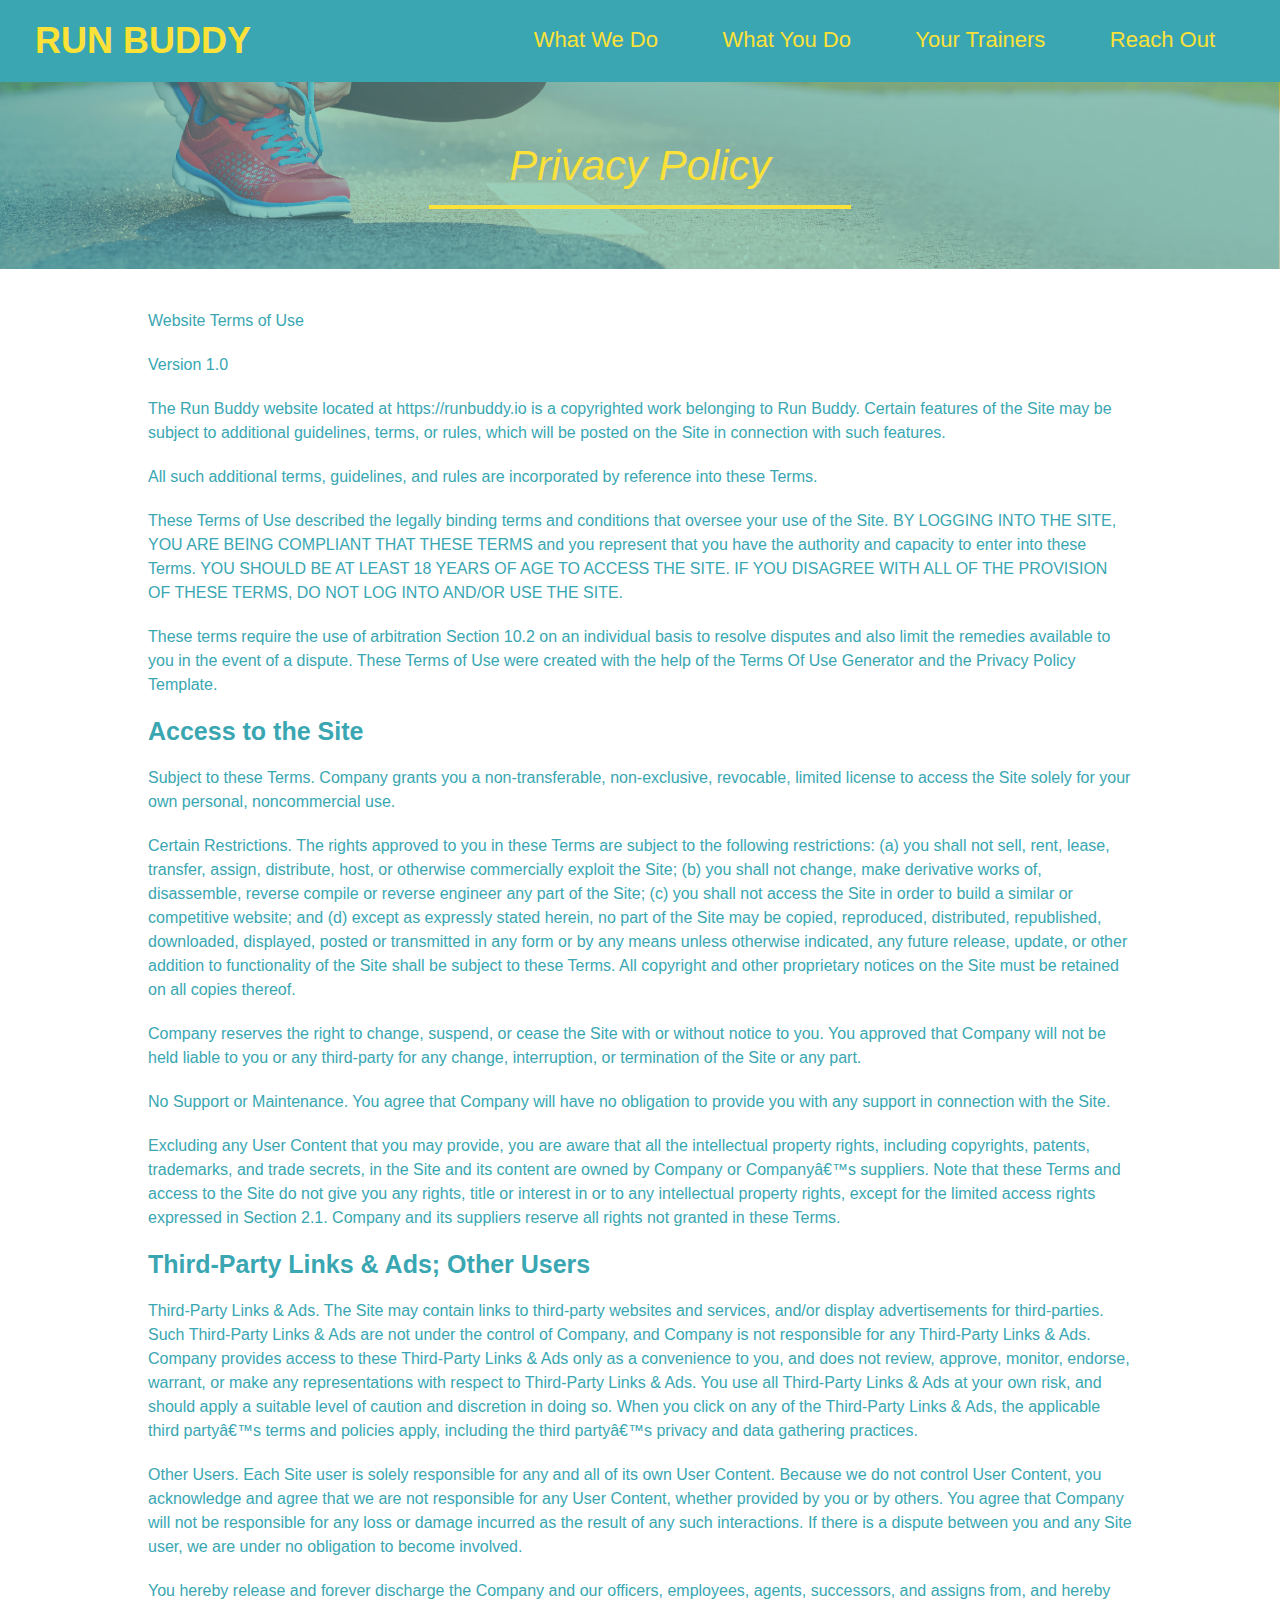
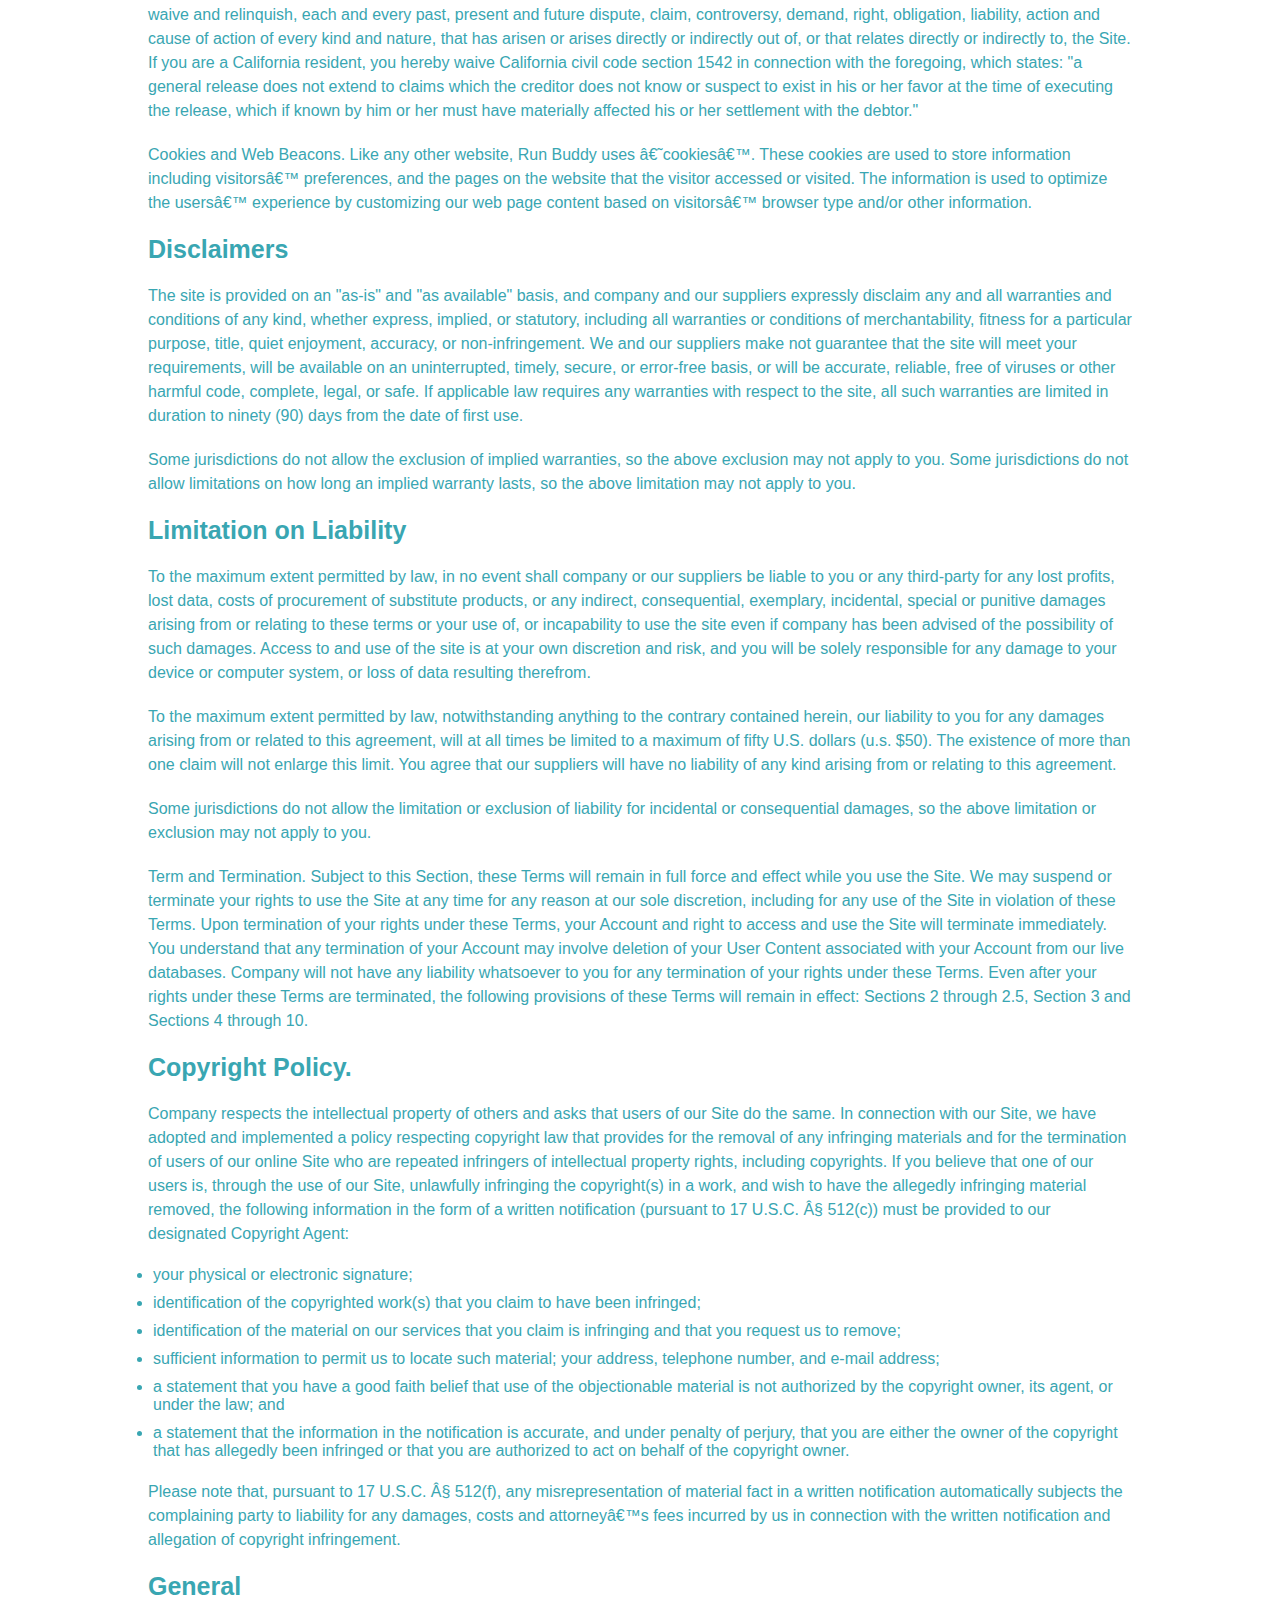
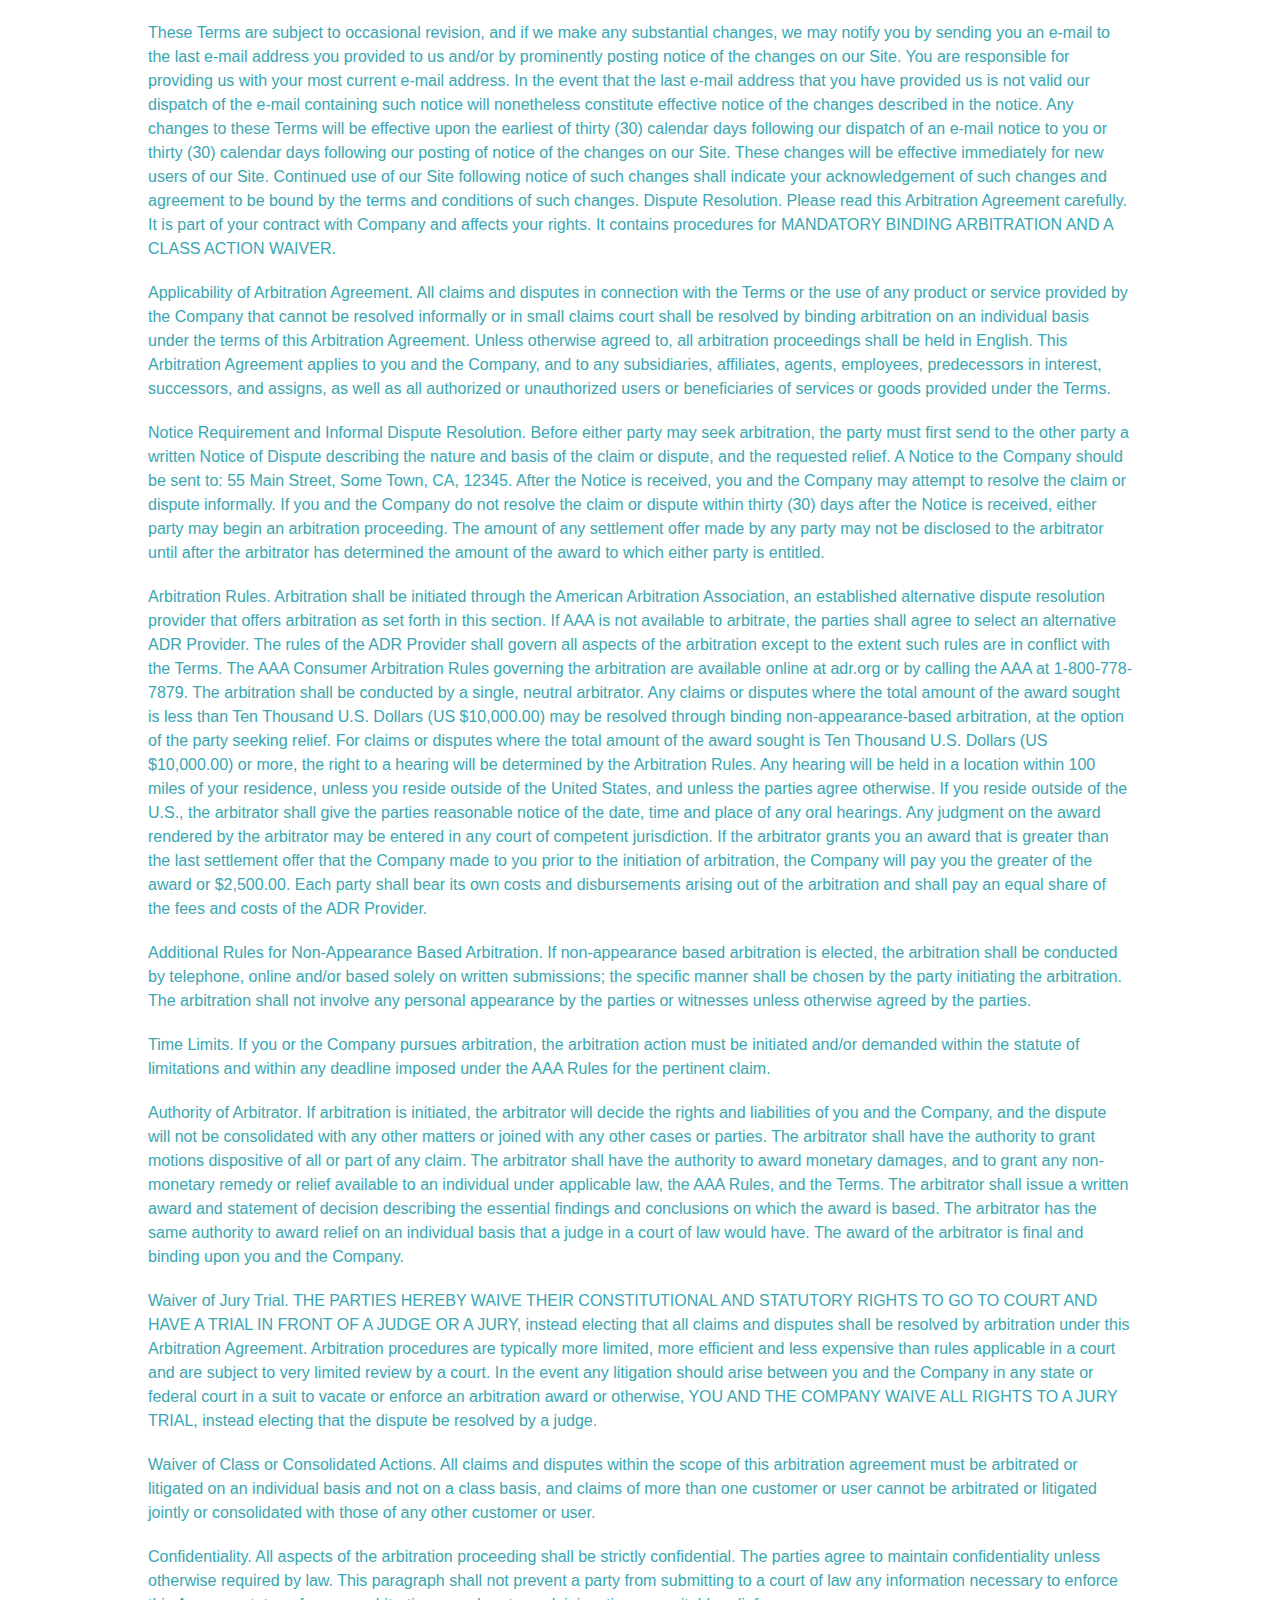
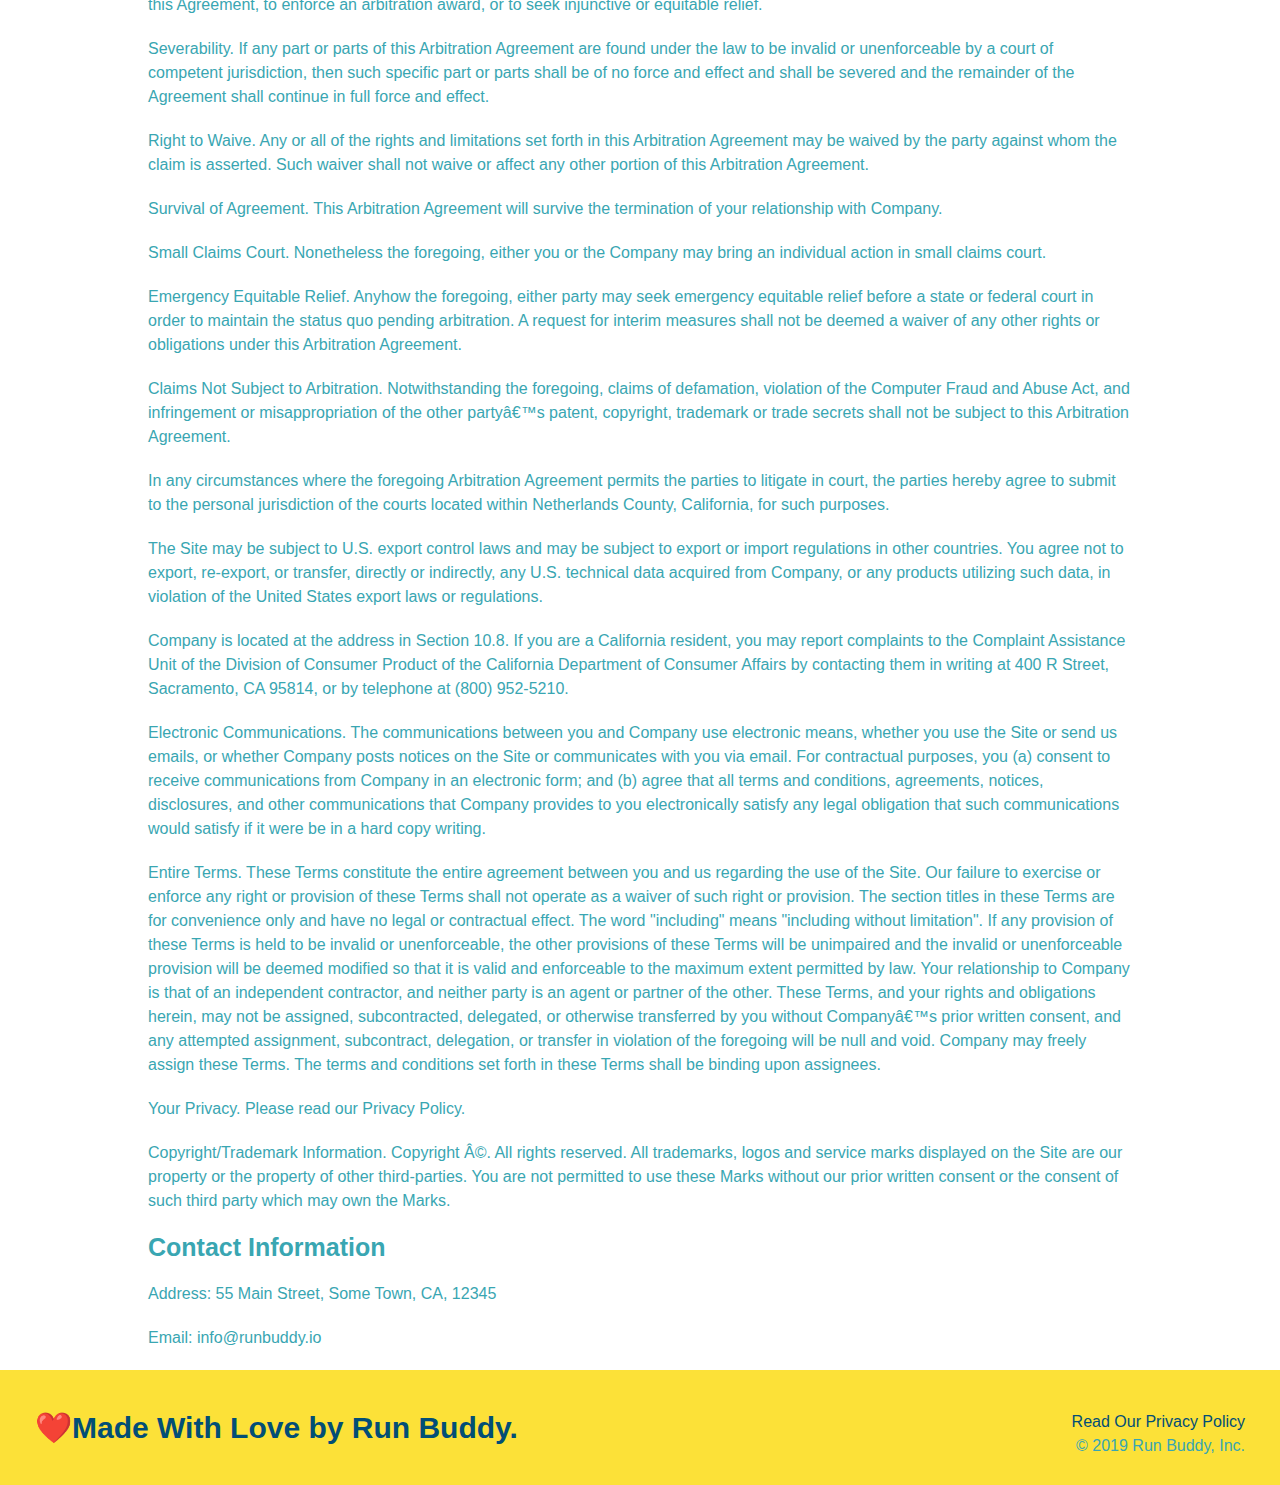
==== privacy-policy.html @ 70b890f4 "new commit" ====
<!DOCTYPE html>
<html lang="en">
    <head>
        <meta charset="utf-8" />
        <title>Run Buddy</title>
        <link rel="stylesheet" href="assets/CSS/style.css">
        <link rel="stylesheet" href="./assets/CSS/secondary-style.css">
    </head>
<body>
    <header>
            <h1>
              <a href="/">RUN BUDDY</a>
            </h1>
        <nav>
            <ul>
                <!-- List Item element -->
                <li>
                    <!-- Anchor Element -->
                    <a href="./index.html#what-we-do">What We Do</a>
                </li>
                <li>
                    <a href="./index.html#what-you-do">What You Do</a>
                </li>
                <li>
                    <a href="./index.html#your-trainers">Your Trainers</a>
                </li>
                <li>
                    <a href="./index.html#reach-out">Reach Out</a>
                </li>
            </ul>
        </nav>
    </header>
</body>
    <section class="hero">
        <h2 class="page-title">
            Privacy Policy
        </h2>

    </section>
    <article class="secondary-content">
        <p>
            Website Terms of Use
          </p>
    
          <p>
            Version 1.0
          </p>
    
          <p>
            The Run Buddy website located at https://runbuddy.io is a copyrighted work belonging to Run Buddy. Certain
            features of the Site may be subject to additional guidelines, terms, or rules, which will be posted on the Site
            in connection with such features.
          </p>
    
          <p>
            All such additional terms, guidelines, and rules are incorporated by reference into these Terms.
          </p>
    
          <p>
            These Terms of Use described the legally binding terms and conditions that oversee your use of the Site. BY
            LOGGING INTO THE SITE, YOU ARE BEING COMPLIANT THAT THESE TERMS and you represent that you have the authority
            and capacity to enter into these Terms. YOU SHOULD BE AT LEAST 18 YEARS OF AGE TO ACCESS THE SITE. IF YOU
            DISAGREE WITH ALL OF THE PROVISION OF THESE TERMS, DO NOT LOG INTO AND/OR USE THE SITE.
          </p>
    
          <p>
            These terms require the use of arbitration Section 10.2 on an individual basis to resolve disputes and also
            limit the remedies available to you in the event of a dispute. These Terms of Use were created with the help of
            the Terms Of Use Generator and the Privacy Policy Template.
          </p>
    
          <h3>
            Access to the Site
          </h3>
    
          <p>
            Subject to these Terms. Company grants you a non-transferable, non-exclusive, revocable, limited license to
            access the Site solely for your own personal, noncommercial use.
          </p>
    
          <p>
            Certain Restrictions. The rights approved to you in these Terms are subject to the following restrictions: (a)
            you shall not sell, rent, lease, transfer, assign, distribute, host, or otherwise commercially exploit the Site;
            (b) you shall not change, make derivative works of, disassemble, reverse compile or reverse engineer any part of
            the Site; (c) you shall not access the Site in order to build a similar or competitive website; and (d) except
            as expressly stated herein, no part of the Site may be copied, reproduced, distributed, republished, downloaded,
            displayed, posted or transmitted in any form or by any means unless otherwise indicated, any future release,
            update, or other addition to functionality of the Site shall be subject to these Terms. All copyright and other
            proprietary notices on the Site must be retained on all copies thereof.
          </p>
    
          <p>
            Company reserves the right to change, suspend, or cease the Site with or without notice to you. You approved
            that Company will not be held liable to you or any third-party for any change, interruption, or termination of
            the Site or any part.
          </p>
    
          <p>
            No Support or Maintenance. You agree that Company will have no obligation to provide you with any support in
            connection with the Site.
          </p>
    
          <p>
            Excluding any User Content that you may provide, you are aware that all the intellectual property rights,
            including copyrights, patents, trademarks, and trade secrets, in the Site and its content are owned by Company
            or Companyâ€™s suppliers. Note that these Terms and access to the Site do not give you any rights, title or
            interest in or to any intellectual property rights, except for the limited access rights expressed in Section
            2.1. Company and its suppliers reserve all rights not granted in these Terms.
          </p>
    
          <h3>
            Third-Party Links & Ads; Other Users
          </h3>
    
          <p>
            Third-Party Links & Ads. The Site may contain links to third-party websites and services, and/or display
            advertisements for third-parties. Such Third-Party Links & Ads are not under the control of Company, and Company
            is not responsible for any Third-Party Links & Ads. Company provides access to these Third-Party Links & Ads
            only as a convenience to you, and does not review, approve, monitor, endorse, warrant, or make any
            representations with respect to Third-Party Links & Ads. You use all Third-Party Links & Ads at your own risk,
            and should apply a suitable level of caution and discretion in doing so. When you click on any of the
            Third-Party Links & Ads, the applicable third partyâ€™s terms and policies apply, including the third partyâ€™s
            privacy and data gathering practices.
          </p>
    
          <p>
            Other Users. Each Site user is solely responsible for any and all of its own User Content. Because we do not
            control User Content, you acknowledge and agree that we are not responsible for any User Content, whether
            provided by you or by others. You agree that Company will not be responsible for any loss or damage incurred as
            the result of any such interactions. If there is a dispute between you and any Site user, we are under no
            obligation to become involved.
          </p>
    
          <p>
            You hereby release and forever discharge the Company and our officers, employees, agents, successors, and
            assigns from, and hereby waive and relinquish, each and every past, present and future dispute, claim,
            controversy, demand, right, obligation, liability, action and cause of action of every kind and nature, that has
            arisen or arises directly or indirectly out of, or that relates directly or indirectly to, the Site. If you are
            a California resident, you hereby waive California civil code section 1542 in connection with the foregoing,
            which states: "a general release does not extend to claims which the creditor does not know or suspect to exist
            in his or her favor at the time of executing the release, which if known by him or her must have materially
            affected his or her settlement with the debtor."
          </p>
    
          <p>
            Cookies and Web Beacons. Like any other website, Run Buddy uses â€˜cookiesâ€™. These cookies are used to store
            information including visitorsâ€™ preferences, and the pages on the website that the visitor accessed or visited.
            The information is used to optimize the usersâ€™ experience by customizing our web page content based on visitorsâ€™
            browser type and/or other information.
          </p>
    
          <h3>
            Disclaimers
          </h3>
    
          <p>
            The site is provided on an "as-is" and "as available" basis, and company and our suppliers expressly disclaim
            any and all warranties and conditions of any kind, whether express, implied, or statutory, including all
            warranties or conditions of merchantability, fitness for a particular purpose, title, quiet enjoyment, accuracy,
            or non-infringement. We and our suppliers make not guarantee that the site will meet your requirements, will be
            available on an uninterrupted, timely, secure, or error-free basis, or will be accurate, reliable, free of
            viruses or other harmful code, complete, legal, or safe. If applicable law requires any warranties with respect
            to the site, all such warranties are limited in duration to ninety (90) days from the date of first use.
          </p>
    
          <p>
            Some jurisdictions do not allow the exclusion of implied warranties, so the above exclusion may not apply to
            you. Some jurisdictions do not allow limitations on how long an implied warranty lasts, so the above limitation
            may not apply to you.
          </p>
    
          <h3>
            Limitation on Liability
          </h3>
    
          <p>
            To the maximum extent permitted by law, in no event shall company or our suppliers be liable to you or any
            third-party for any lost profits, lost data, costs of procurement of substitute products, or any indirect,
            consequential, exemplary, incidental, special or punitive damages arising from or relating to these terms or
            your use of, or incapability to use the site even if company has been advised of the possibility of such
            damages. Access to and use of the site is at your own discretion and risk, and you will be solely responsible
            for any damage to your device or computer system, or loss of data resulting therefrom.
          </p>
    
          <p>
            To the maximum extent permitted by law, notwithstanding anything to the contrary contained herein, our liability
            to you for any damages arising from or related to this agreement, will at all times be limited to a maximum of
            fifty U.S. dollars (u.s. $50). The existence of more than one claim will not enlarge this limit. You agree that
            our suppliers will have no liability of any kind arising from or relating to this agreement.
          </p>
    
          <p>
            Some jurisdictions do not allow the limitation or exclusion of liability for incidental or consequential
            damages, so the above limitation or exclusion may not apply to you.
          </p>
    
          <p>
            Term and Termination. Subject to this Section, these Terms will remain in full force and effect while you use
            the Site. We may suspend or terminate your rights to use the Site at any time for any reason at our sole
            discretion, including for any use of the Site in violation of these Terms. Upon termination of your rights under
            these Terms, your Account and right to access and use the Site will terminate immediately. You understand that
            any termination of your Account may involve deletion of your User Content associated with your Account from our
            live databases. Company will not have any liability whatsoever to you for any termination of your rights under
            these Terms. Even after your rights under these Terms are terminated, the following provisions of these Terms
            will remain in effect: Sections 2 through 2.5, Section 3 and Sections 4 through 10.
          </p>
    
          <h3>
            Copyright Policy.
          </h3>
    
          <p>
            Company respects the intellectual property of others and asks that users of our Site do the same. In connection
            with our Site, we have adopted and implemented a policy respecting copyright law that provides for the removal
            of any infringing materials and for the termination of users of our online Site who are repeated infringers of
            intellectual property rights, including copyrights. If you believe that one of our users is, through the use of
            our Site, unlawfully infringing the copyright(s) in a work, and wish to have the allegedly infringing material
            removed, the following information in the form of a written notification (pursuant to 17 U.S.C. Â§ 512(c)) must
            be provided to our designated Copyright Agent:
          </p>
    
          <ul>
            <li>
              your physical or electronic signature;
            </li>
            <li>
              identification of the copyrighted work(s) that you claim to have been infringed;
            </li>
            <li>
              identification of the material on our services that you claim is infringing and that you request us to remove;
            </li>
            <li>
              sufficient information to permit us to locate such material; your address, telephone number, and e-mail
              address;
            </li>
            <li>
              a statement that you have a good faith belief that use of the objectionable material is not authorized by the
              copyright owner, its agent, or under the law; and
            </li>
            <li>
              a statement that the information in the notification is accurate, and under penalty of perjury, that you are
              either the owner of the copyright that has allegedly been infringed or that you are authorized to act on
              behalf of the copyright owner.
            </li>
          </ul>
    
          <p>
            Please note that, pursuant to 17 U.S.C. Â§ 512(f), any misrepresentation of material fact in a written
            notification automatically subjects the complaining party to liability for any damages, costs and attorneyâ€™s
            fees incurred by us in connection with the written notification and allegation of copyright infringement.
          </p>
    
          <h3>
            General
          </h3>
    
          <p>
            These Terms are subject to occasional revision, and if we make any substantial changes, we may notify you by
            sending you an e-mail to the last e-mail address you provided to us and/or by prominently posting notice of the
            changes on our Site. You are responsible for providing us with your most current e-mail address. In the event
            that the last e-mail address that you have provided us is not valid our dispatch of the e-mail containing such
            notice will nonetheless constitute effective notice of the changes described in the notice. Any changes to these
            Terms will be effective upon the earliest of thirty (30) calendar days following our dispatch of an e-mail
            notice to you or thirty (30) calendar days following our posting of notice of the changes on our Site. These
            changes will be effective immediately for new users of our Site. Continued use of our Site following notice of
            such changes shall indicate your acknowledgement of such changes and agreement to be bound by the terms and
            conditions of such changes. Dispute Resolution. Please read this Arbitration Agreement carefully. It is part of
            your contract with Company and affects your rights. It contains procedures for MANDATORY BINDING ARBITRATION AND
            A CLASS ACTION WAIVER.
          </p>
    
          <p>
            Applicability of Arbitration Agreement. All claims and disputes in connection with the Terms or the use of any
            product or service provided by the Company that cannot be resolved informally or in small claims court shall be
            resolved by binding arbitration on an individual basis under the terms of this Arbitration Agreement. Unless
            otherwise agreed to, all arbitration proceedings shall be held in English. This Arbitration Agreement applies to
            you and the Company, and to any subsidiaries, affiliates, agents, employees, predecessors in interest,
            successors, and assigns, as well as all authorized or unauthorized users or beneficiaries of services or goods
            provided under the Terms.
          </p>
    
          <p>
            Notice Requirement and Informal Dispute Resolution. Before either party may seek arbitration, the party must
            first send to the other party a written Notice of Dispute describing the nature and basis of the claim or
            dispute, and the requested relief. A Notice to the Company should be sent to: 55 Main Street, Some Town, CA,
            12345. After the Notice is received, you and the Company may attempt to resolve the claim or dispute informally.
            If you and the Company do not resolve the claim or dispute within thirty (30) days after the Notice is received,
            either party may begin an arbitration proceeding. The amount of any settlement offer made by any party may not
            be disclosed to the arbitrator until after the arbitrator has determined the amount of the award to which either
            party is entitled.
          </p>
    
          <p>
            Arbitration Rules. Arbitration shall be initiated through the American Arbitration Association, an established
            alternative dispute resolution provider that offers arbitration as set forth in this section. If AAA is not
            available to arbitrate, the parties shall agree to select an alternative ADR Provider. The rules of the ADR
            Provider shall govern all aspects of the arbitration except to the extent such rules are in conflict with the
            Terms. The AAA Consumer Arbitration Rules governing the arbitration are available online at adr.org or by
            calling the AAA at 1-800-778-7879. The arbitration shall be conducted by a single, neutral arbitrator. Any
            claims or disputes where the total amount of the award sought is less than Ten Thousand U.S. Dollars (US
            $10,000.00) may be resolved through binding non-appearance-based arbitration, at the option of the party seeking
            relief. For claims or disputes where the total amount of the award sought is Ten Thousand U.S. Dollars (US
            $10,000.00) or more, the right to a hearing will be determined by the Arbitration Rules. Any hearing will be
            held in a location within 100 miles of your residence, unless you reside outside of the United States, and
            unless the parties agree otherwise. If you reside outside of the U.S., the arbitrator shall give the parties
            reasonable notice of the date, time and place of any oral hearings. Any judgment on the award rendered by the
            arbitrator may be entered in any court of competent jurisdiction. If the arbitrator grants you an award that is
            greater than the last settlement offer that the Company made to you prior to the initiation of arbitration, the
            Company will pay you the greater of the award or $2,500.00. Each party shall bear its own costs and
            disbursements arising out of the arbitration and shall pay an equal share of the fees and costs of the ADR
            Provider.
          </p>
    
          <p>
            Additional Rules for Non-Appearance Based Arbitration. If non-appearance based arbitration is elected, the
            arbitration shall be conducted by telephone, online and/or based solely on written submissions; the specific
            manner shall be chosen by the party initiating the arbitration. The arbitration shall not involve any personal
            appearance by the parties or witnesses unless otherwise agreed by the parties.
          </p>
    
          <p>
            Time Limits. If you or the Company pursues arbitration, the arbitration action must be initiated and/or demanded
            within the statute of limitations and within any deadline imposed under the AAA Rules for the pertinent claim.
          </p>
    
          <p>
            Authority of Arbitrator. If arbitration is initiated, the arbitrator will decide the rights and liabilities of
            you and the Company, and the dispute will not be consolidated with any other matters or joined with any other
            cases or parties. The arbitrator shall have the authority to grant motions dispositive of all or part of any
            claim. The arbitrator shall have the authority to award monetary damages, and to grant any non-monetary remedy
            or relief available to an individual under applicable law, the AAA Rules, and the Terms. The arbitrator shall
            issue a written award and statement of decision describing the essential findings and conclusions on which the
            award is based. The arbitrator has the same authority to award relief on an individual basis that a judge in a
            court of law would have. The award of the arbitrator is final and binding upon you and the Company.
          </p>
    
          <p>
            Waiver of Jury Trial. THE PARTIES HEREBY WAIVE THEIR CONSTITUTIONAL AND STATUTORY RIGHTS TO GO TO COURT AND HAVE
            A TRIAL IN FRONT OF A JUDGE OR A JURY, instead electing that all claims and disputes shall be resolved by
            arbitration under this Arbitration Agreement. Arbitration procedures are typically more limited, more efficient
            and less expensive than rules applicable in a court and are subject to very limited review by a court. In the
            event any litigation should arise between you and the Company in any state or federal court in a suit to vacate
            or enforce an arbitration award or otherwise, YOU AND THE COMPANY WAIVE ALL RIGHTS TO A JURY TRIAL, instead
            electing that the dispute be resolved by a judge.
          </p>
    
          <p>
            Waiver of Class or Consolidated Actions. All claims and disputes within the scope of this arbitration agreement
            must be arbitrated or litigated on an individual basis and not on a class basis, and claims of more than one
            customer or user cannot be arbitrated or litigated jointly or consolidated with those of any other customer or
            user.
          </p>
    
          <p>
            Confidentiality. All aspects of the arbitration proceeding shall be strictly confidential. The parties agree to
            maintain confidentiality unless otherwise required by law. This paragraph shall not prevent a party from
            submitting to a court of law any information necessary to enforce this Agreement, to enforce an arbitration
            award, or to seek injunctive or equitable relief.
          </p>
    
          <p>
            Severability. If any part or parts of this Arbitration Agreement are found under the law to be invalid or
            unenforceable by a court of competent jurisdiction, then such specific part or parts shall be of no force and
            effect and shall be severed and the remainder of the Agreement shall continue in full force and effect.
          </p>
    
          <p>
            Right to Waive. Any or all of the rights and limitations set forth in this Arbitration Agreement may be waived
            by the party against whom the claim is asserted. Such waiver shall not waive or affect any other portion of this
            Arbitration Agreement.
          </p>
    
          <p>
            Survival of Agreement. This Arbitration Agreement will survive the termination of your relationship with
            Company.
          </p>
    
          <p>
            Small Claims Court. Nonetheless the foregoing, either you or the Company may bring an individual action in small
            claims court.
          </p>
    
          <p>
            Emergency Equitable Relief. Anyhow the foregoing, either party may seek emergency equitable relief before a
            state or federal court in order to maintain the status quo pending arbitration. A request for interim measures
            shall not be deemed a waiver of any other rights or obligations under this Arbitration Agreement.
          </p>
    
          <p>
            Claims Not Subject to Arbitration. Notwithstanding the foregoing, claims of defamation, violation of the
            Computer Fraud and Abuse Act, and infringement or misappropriation of the other partyâ€™s patent, copyright,
            trademark or trade secrets shall not be subject to this Arbitration Agreement.
          </p>
    
          <p>
            In any circumstances where the foregoing Arbitration Agreement permits the parties to litigate in court, the
            parties hereby agree to submit to the personal jurisdiction of the courts located within Netherlands County,
            California, for such purposes.
          </p>
    
          <p>
            The Site may be subject to U.S. export control laws and may be subject to export or import regulations in other
            countries. You agree not to export, re-export, or transfer, directly or indirectly, any U.S. technical data
            acquired from Company, or any products utilizing such data, in violation of the United States export laws or
            regulations.
          </p>
    
          <p>
            Company is located at the address in Section 10.8. If you are a California resident, you may report complaints
            to the Complaint Assistance Unit of the Division of Consumer Product of the California Department of Consumer
            Affairs by contacting them in writing at 400 R Street, Sacramento, CA 95814, or by telephone at (800) 952-5210.
          </p>
    
          <p>
            Electronic Communications. The communications between you and Company use electronic means, whether you use the
            Site or send us emails, or whether Company posts notices on the Site or communicates with you via email. For
            contractual purposes, you (a) consent to receive communications from Company in an electronic form; and (b)
            agree that all terms and conditions, agreements, notices, disclosures, and other communications that Company
            provides to you electronically satisfy any legal obligation that such communications would satisfy if it were be
            in a hard copy writing.
          </p>
    
          <p>
            Entire Terms. These Terms constitute the entire agreement between you and us regarding the use of the Site. Our
            failure to exercise or enforce any right or provision of these Terms shall not operate as a waiver of such right
            or provision. The section titles in these Terms are for convenience only and have no legal or contractual
            effect. The word "including" means "including without limitation". If any provision of these Terms is held to be
            invalid or unenforceable, the other provisions of these Terms will be unimpaired and the invalid or
            unenforceable provision will be deemed modified so that it is valid and enforceable to the maximum extent
            permitted by law. Your relationship to Company is that of an independent contractor, and neither party is an
            agent or partner of the other. These Terms, and your rights and obligations herein, may not be assigned,
            subcontracted, delegated, or otherwise transferred by you without Companyâ€™s prior written consent, and any
            attempted assignment, subcontract, delegation, or transfer in violation of the foregoing will be null and void.
            Company may freely assign these Terms. The terms and conditions set forth in these Terms shall be binding upon
            assignees.
          </p>
    
          <p>
            Your Privacy. Please read our Privacy Policy.
          </p>
    
          <p>
            Copyright/Trademark Information. Copyright Â©. All rights reserved. All trademarks, logos and service marks
            displayed on the Site are our property or the property of other third-parties. You are not permitted to use
            these Marks without our prior written consent or the consent of such third party which may own the Marks.
          </p>
    
          <h3>
            Contact Information
          </h3>
    
          <p>
            Address: 55 Main Street, Some Town, CA, 12345
          </p>
    
          <p>
            Email: info@runbuddy.io
          </p>
    </article>
    <title>Privacy Policy - Run Buddy</title>
    <!-- footer -->
    <footer>
        <h2>❤️Made With Love by Run Buddy.</h2>
        <div class="#">
            <a>Read Our Privacy Policy</a><br />
            &copy; 2019 Run Buddy, Inc.
        </div>
    </footer>
</body>
</html>
</html>
---- assets/CSS/style.css ----
* {
  margin: 0;
  padding: 0;
  box-sizing: border-box;
}
body {
  /* more on this crazy alphanumerical value in a minute! */
  color: #39a6b2;
    font-family: Helvetica, Arial, sans-serif;
  }

  /* apply styles to <header> */
  header {
    padding: 20px 35px;
    background-color: #39a6b2;
  }

  header h1 {
    font-weight: bold;
    font-size: 36px;
    color: #fce138;
    margin: 0;
    display: inline;
  }
  header a {
    text-decoration: none;
    color: #fce138;
  }
header nav {
  float: right;
  margin: 7px 0;
}
header nav ul li {
  display: inline;
}
header nav ul li a {
  margin: 0 30px;
  font-weight: lighter;
  font-size: 22px;
}
Footer {
  background: #fce138;
  width: 100%;
  padding: 40px 35px;
}
footer h2 {
  display: inline;
  color: #024e76;
  font-size: 30px;
  margin: 0;
}
footer div {
  float: right;
  line-height: 1.5;
  text-align: right;
}
footer a {
  color: #024e76;
}
* {
  margin: 0;
  padding: 0;
  box-sizing: border-box;
}
/* Hero Style Start */
.hero {
  padding: 60px;
  background-image: url("../images/hero-bg.jpeg");
  height: 600px;
  background-size: cover;
  background-position: center;
  position: relative;
}
/* Hero Style End */
.hero-form p {
  margin: 5px 0 15px 0;
}
.hero-form {
  background-color: #fce138;
  padding: 20px;
  width: 500px;
  color: #024e76;
  border: solid 3px #024e76;
  position: absolute;
  bottom: 120px;
  right: 140px;
}
.hero-form h3 {
  font-size: 24px;
  margin: 0;
}
.hero-form p {
  margin: 5px 0 15px 0;
}
.form-input {
  border: 1px solid #024e76;
  display: block;
  padding: 7px 15px;
  font-size: 16px;
  color: #024e76;
  width: 100%;
  margin-bottom: 15px;
}
.hero-form label {
  margin: 0 5px;
}
.hero-form button {
  color: #fce138;
  background-color: #024e76;
  border: none;
  padding: 10px 20px;
  font-size: 16px;
}
.intro {
  text-align: center;
}
.intro p {
  line-height: 1.7;
  color: #39a6b2;
  width: 80%;
  font-size: 20px;
  margin: 0 auto;
}
.steps {
  text-align: center;
  background: #fce138;
}
.section-title {
  font-size: 55px;
  color: #024e76;
  margin-bottom: 35px;
  padding: 0 100px 20px 100px;
  display: inline-block;
  border-bottom: 3px solid;
}
.primary-border {
  border-color: #fce138;
}
.secondary-border {
  border-color: #39a6b2;
}
.steps div {
  margin-bottom: 80px;
}
.steps img {
  width: 15%;
  margin: 10px 0;
}
.steps h3 {
  color: #024e76;
  font-size: 46px;
  margin-top: 10px;
}
.steps p {
  color: #39a6b2;
  font-size: 23px;
}
.steps span {
  font-size: 38px;
}
.trainers {
  text-align: center;
}
.trainer {
  overflow: auto;
  width: 900px;
  margin: 0 auto 30px auto;
  background: #024e76;
  color: #fce138;
}
.trainer img {
  width: 35%;
  float: left;
}
.trainer-bio {
  padding: 35px;
  float:left;
  width: 65%
}
.text-left {
  text-align: left;
}
.text-right {
  text-align: right;
}
.trainer-bio h3 {
  font-size: 32px;
  margin-bottom: 8px;
}
.trainer-bio h4 {
  font-weight: lighter;
  font-size: 26px;
  margin-bottom: 25px;
}
.trainer-bio p {
  font-size: 17px;
  line-height: 1.3;
}
/* REACH OUT STYLES START */
.contact {
  text-align: center;
  background: #024e76;
}
.contact h2 {
  color:#fce138;
}
.contact-info iframe {
  width: 400px;
  height: 400px;
}
.contact-info div {
  width: 410px;
  display: inline-block;
  vertical-align: top;
  text-align: left;
  margin: 30px 0 0 60px;
  color: white;
}
.contact-info h3 {
  color: #fce138;
  font-size: 32px;
}
.contact-info p, .contact-info address {
  margin: 20px 0;
  line-height: 1.5;
  font-size: 20px;
  font-size: 20px;
  font-style: normal;
}
.contact-info a {
  color: #fce138;
}
/* REACH OUT STYLES END */
---- assets/CSS/secondary-style.css ----
.hero {
    background-image: url(../images/hero-bg.jpeg);
    background-size: cover;
    background-position: bottom;
    height: auto;
    text-align: center;
    margin-bottom: 40px;
}

.page-title {
    color: #fce138;
    display: inline-block;
    border-bottom: 4px solid #fce138;
    padding: 0 80px 15px 80px;
    font-weight: normal;
    font-size: 42px;
    font-style: italic;
}
.secondary-content {
    width: 80%;
    margin: auto;
    text-decoration-color: #024e76;
}
.secondary-content h3 {
    font-size: 25px;
    margin: 20px;
}
.secondary-content p {
    font-size: 16px;
    line-height: 1.5;
    margin: 20px;
    text-decoration-color: #024e76;
}
.secondary-content ul {
    margin: 15px;
}
.secondary-content li {
    text-decoration-color: #024e76;
    margin: 10px;
}
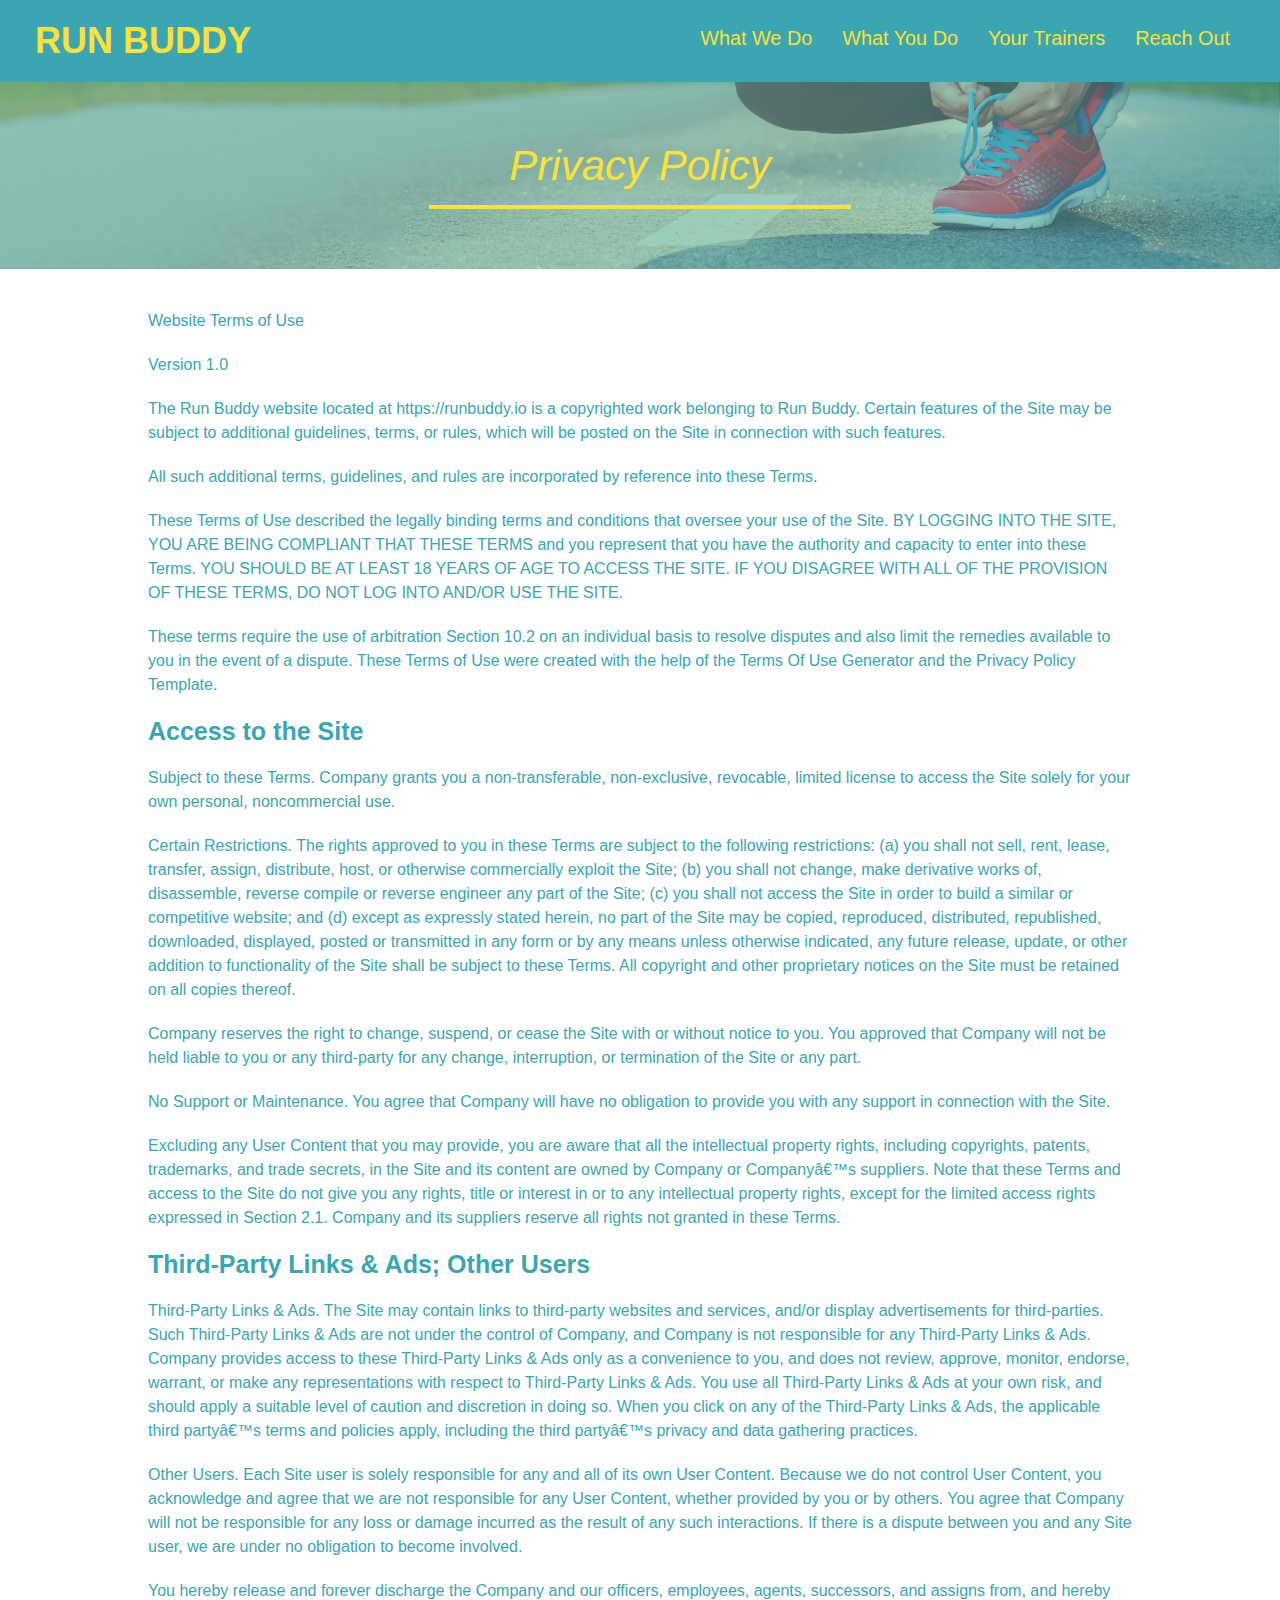
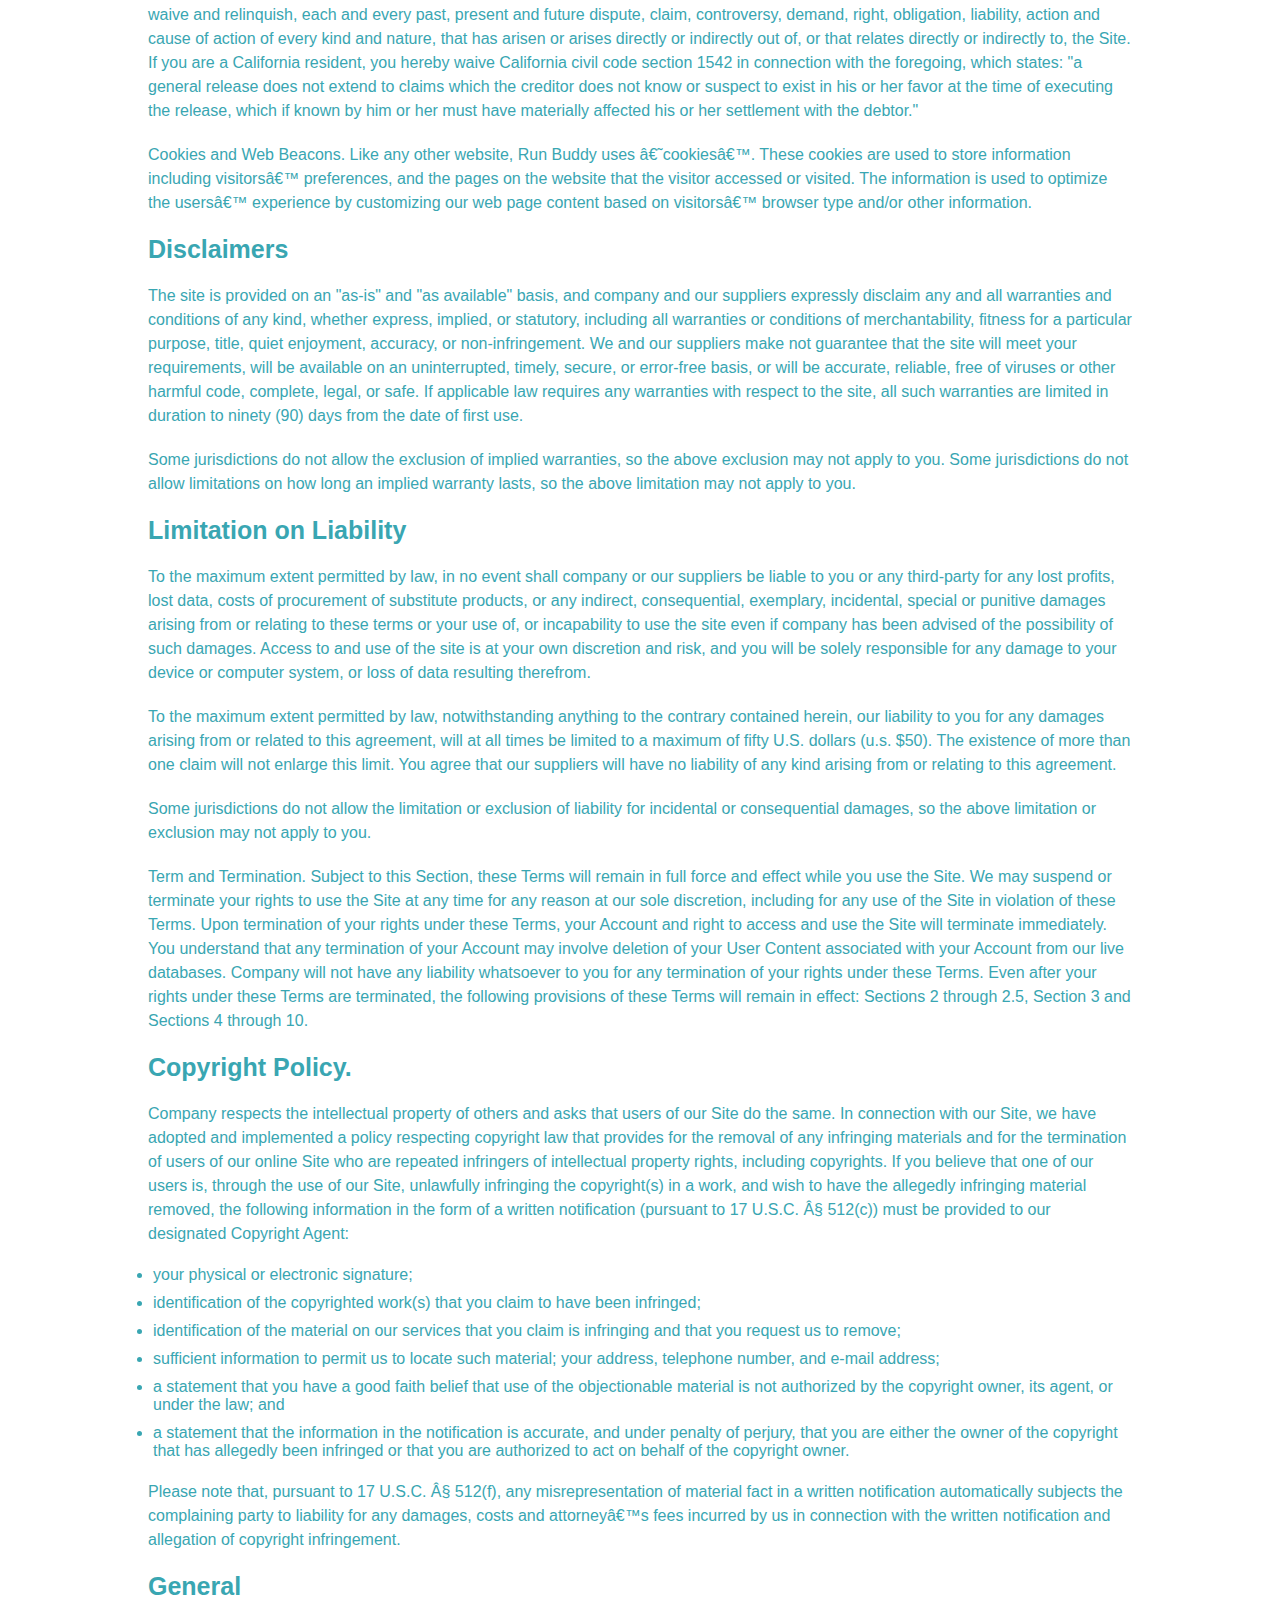
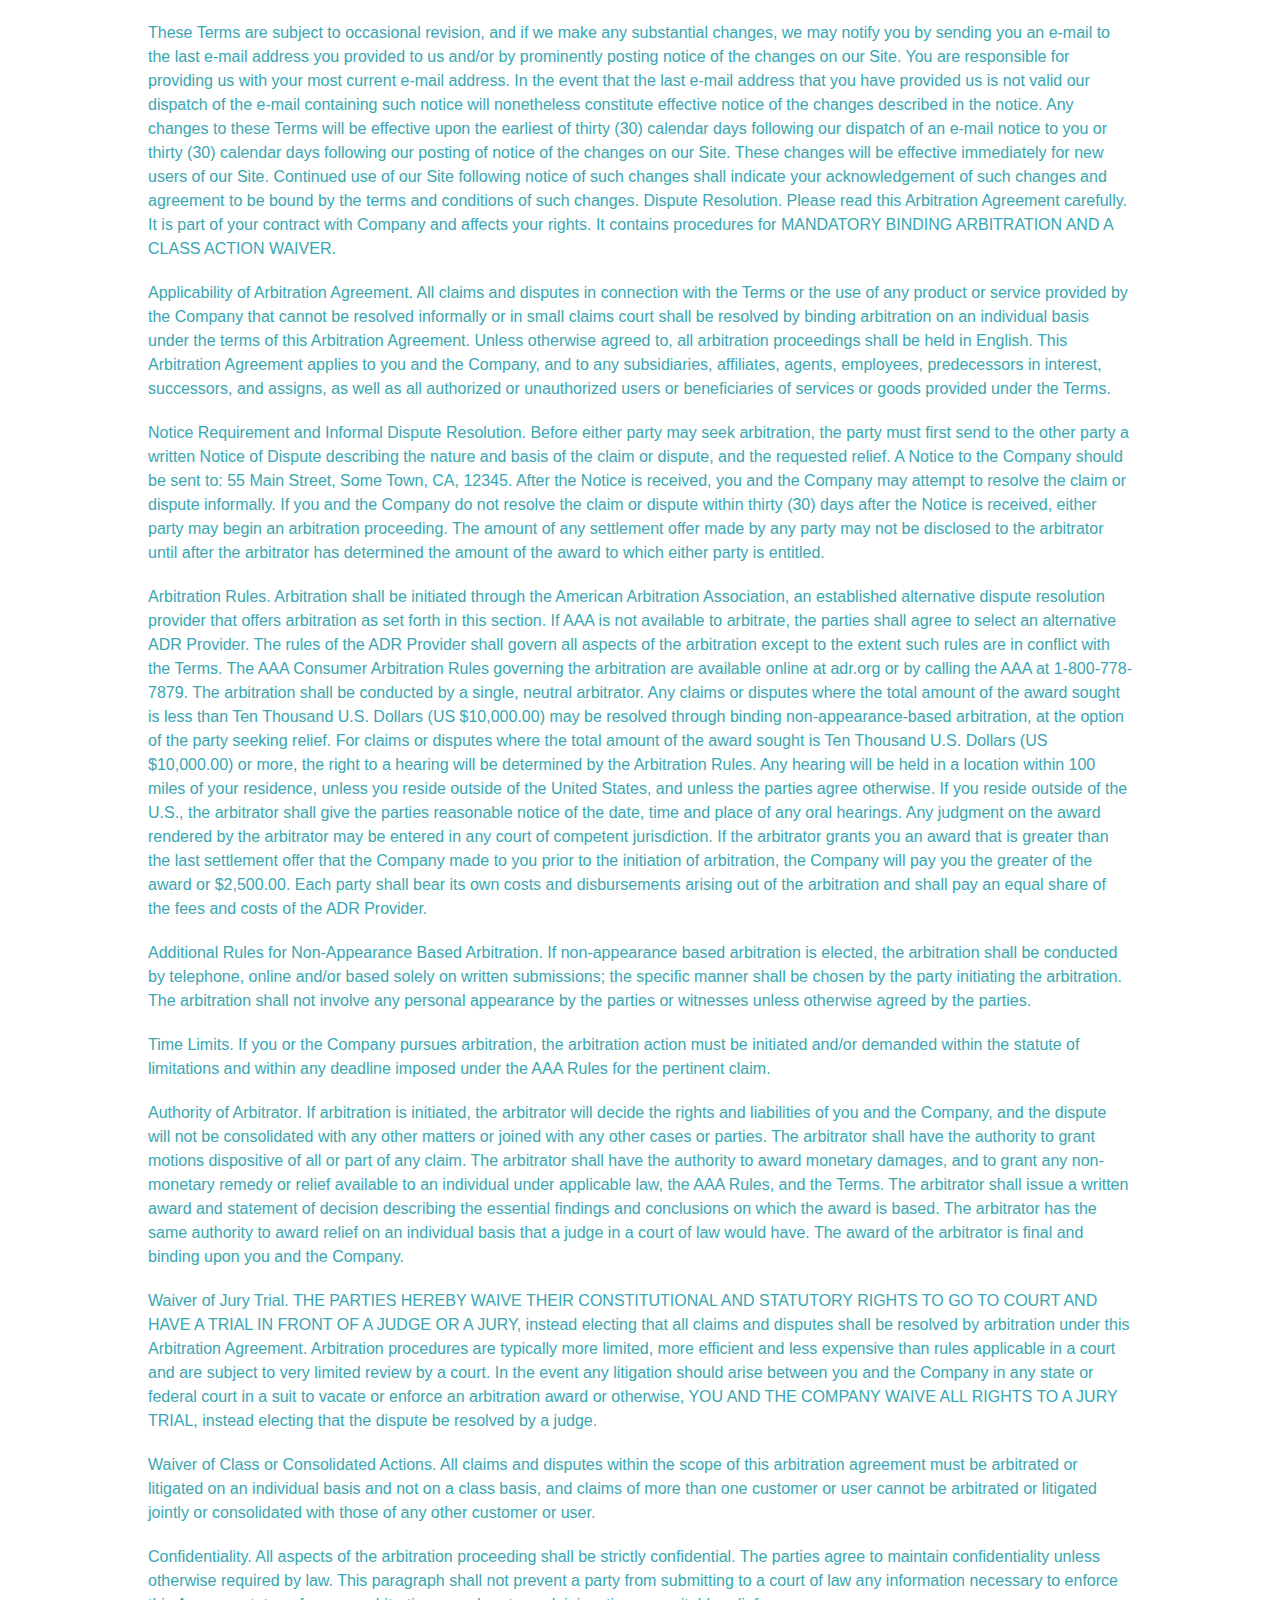
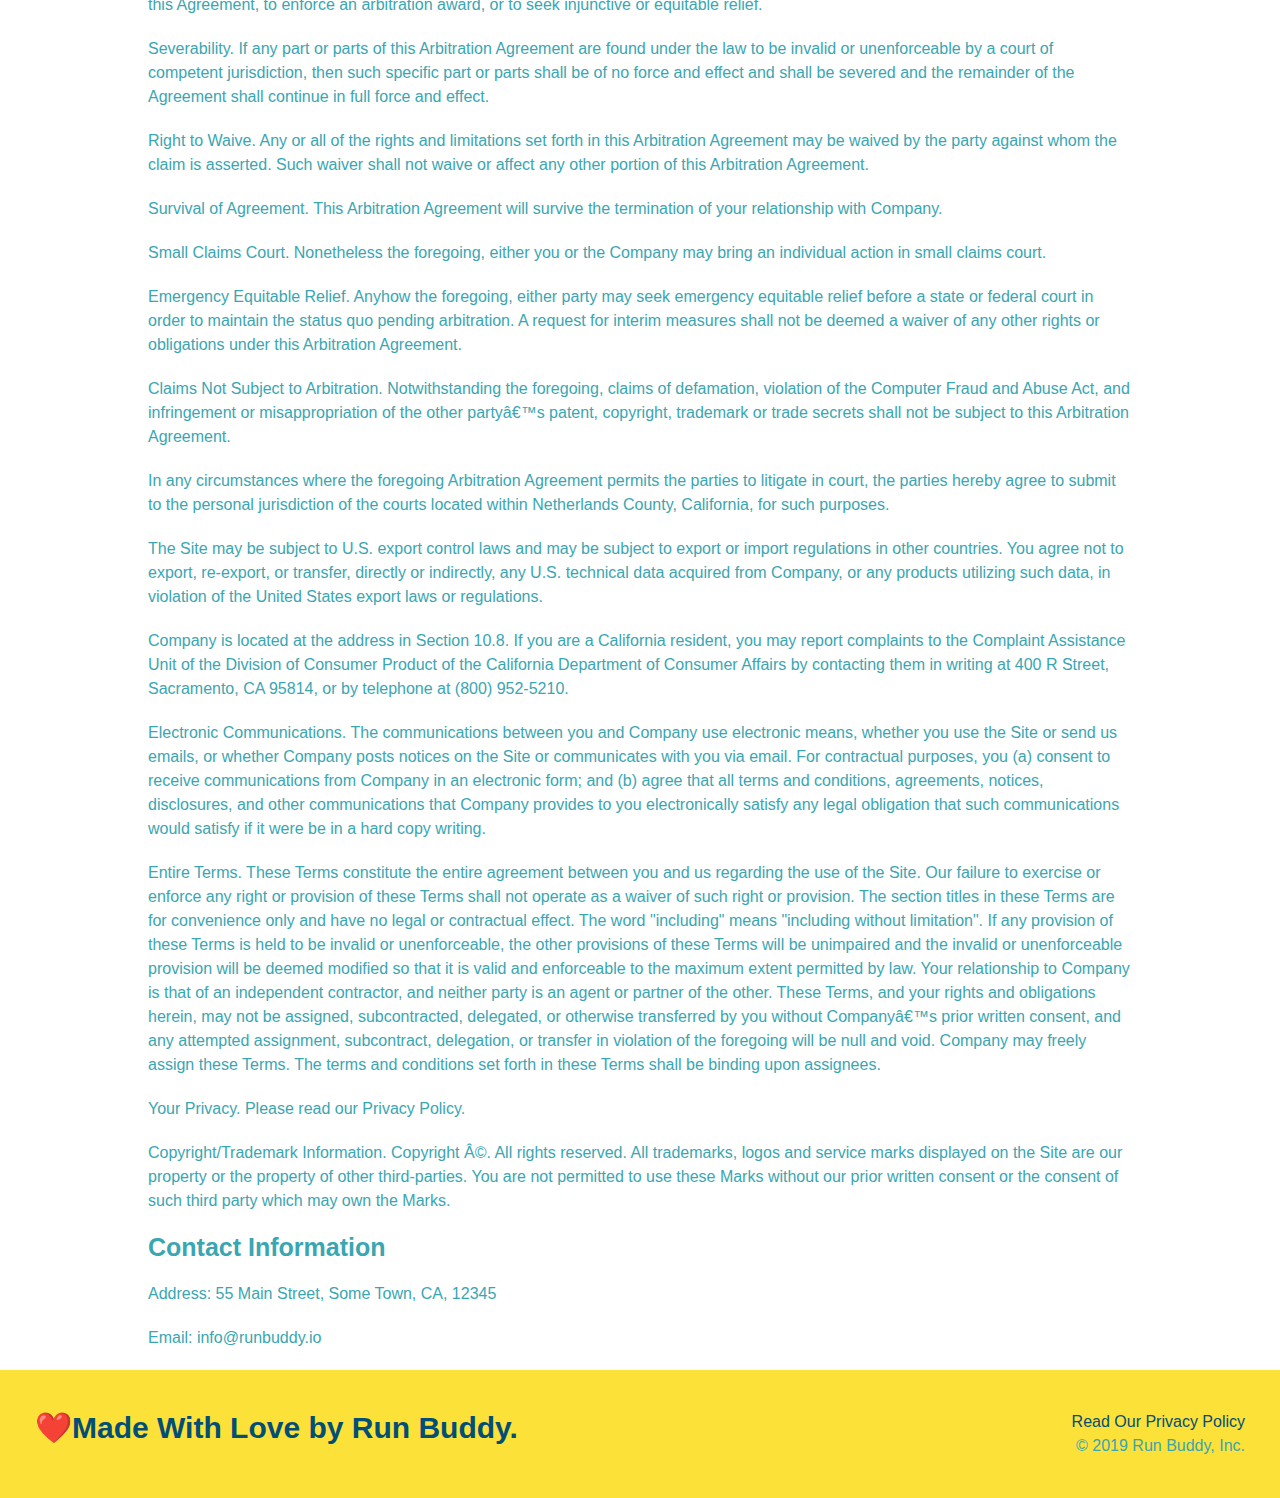
==== commit d19f5110: "media for mobile" ====
--- a/privacy-policy.html
+++ b/privacy-policy.html
@@ -1,6 +1,7 @@
 <!DOCTYPE html>
 <html lang="en">
     <head>
+      <meta name="viewport" content="width=device-width, initial-scale=1.0" />
         <meta charset="utf-8" />
         <title>Run Buddy</title>
         <link rel="stylesheet" href="assets/CSS/style.css">
--- a/assets/CSS/style.css
+++ b/assets/CSS/style.css
@@ -11,8 +11,11 @@
 
   /* apply styles to <header> */
   header {
+    flex-wrap: wrap;
+    justify-content: space-between;
     padding: 20px 35px;
     background-color: #39a6b2;
+    display: flex ;
   }
 
   header h1 {
@@ -20,37 +23,40 @@
     font-size: 36px;
     color: #fce138;
     margin: 0;
-    display: inline;
   }
   header a {
     text-decoration: none;
     color: #fce138;
   }
 header nav {
-  float: right;
   margin: 7px 0;
 }
-header nav ul li {
-  display: inline;
-}
 header nav ul li a {
-  margin: 0 30px;
+  padding: 10px 15px;
   font-weight: lighter;
-  font-size: 22px;
+  font-size: 1.55vw;
 }
 Footer {
+  flex-wrap: wrap;
+  justify-content: space-between;
+  display: flex;
   background: #fce138;
   width: 100%;
   padding: 40px 35px;
 }
+header nav ul {
+  display: flex;
+  flex-wrap: wrap;
+  justify-content: space-between;
+  align-items: center;
+  list-style: none;
+}
 footer h2 {
-  display: inline;
   color: #024e76;
   font-size: 30px;
   margin: 0;
 }
 footer div {
-  float: right;
   line-height: 1.5;
   text-align: right;
 }
@@ -64,12 +70,14 @@
 }
 /* Hero Style Start */
 .hero {
+  align-items: flex-start;
+  display: flex;
+  justify-content: center;
+  flex-wrap: wrap;
   padding: 60px;
   background-image: url("../images/hero-bg.jpeg");
-  height: 600px;
   background-size: cover;
   background-position: center;
-  position: relative;
 }
 /* Hero Style End */
 .hero-form p {
@@ -78,12 +86,8 @@
 .hero-form {
   background-color: #fce138;
   padding: 20px;
-  width: 500px;
   color: #024e76;
   border: solid 3px #024e76;
-  position: absolute;
-  bottom: 120px;
-  right: 140px;
 }
 .hero-form h3 {
   font-size: 24px;
@@ -91,6 +95,21 @@
 }
 .hero-form p {
   margin: 5px 0 15px 0;
+  width: 40%;
+  margin: 3.5;
+}
+.hero-cta {
+  width: 35%;
+  text-align: right;
+  margin: 3.5%;
+  color: #fff;
+  font-size: 18px;
+  line-height: 1.2;
+}
+.hero-cta h2 {
+  font-style: italic;
+  font-size: 55px;
+  color: #fce138;
 }
 .form-input {
   border: 1px solid #024e76;
@@ -111,10 +130,8 @@
   padding: 10px 20px;
   font-size: 16px;
 }
-.intro {
+.intro p {
   text-align: center;
-}
-.intro p {
   line-height: 1.7;
   color: #39a6b2;
   width: 80%;
@@ -122,15 +139,15 @@
   margin: 0 auto;
 }
 .steps {
+  background: #fce138;
+}
+.section-title {
+  padding-bottom: 20px;
   text-align: center;
-  background: #fce138;
-}
-.section-title {
-  font-size: 55px;
-  color: #024e76;
-  margin-bottom: 35px;
-  padding: 0 100px 20px 100px;
-  display: inline-block;
+  margin: 0 auto 35px auto;
+  width: 50%;
+  font-size: 48px;
+  color: #024e76;
   border-bottom: 3px solid;
 }
 .primary-border {
@@ -139,43 +156,65 @@
 .secondary-border {
   border-color: #39a6b2;
 }
-.steps div {
-  margin-bottom: 80px;
-}
-.steps img {
-  width: 15%;
-  margin: 10px 0;
-}
-.steps h3 {
+.step {
+  margin: 50px auto;
+  padding-bottom: 50px;
+  width: 80%;
+  border-bottom: 1px solid #39a6b2;
+  display: flex;
+  flex-wrap: wrap;
+  align-items: center;
+  justify-content: space-between;
+}
+.step-img {
+  flex: 1 12%;
+  margin-right: 20px;
+}
+.step-text {
+  flex: 12;
+}
+.step-info {
+  display: flex;
+  flex-wrap: wrap;
+  align-items: center;
+  flex: 2 70%;
+}
+.step-img img {
+  max-width: 100%;
+}
+.step h3 {
+  flex: 1 30%;
   color: #024e76;
   font-size: 46px;
-  margin-top: 10px;
-}
-.steps p {
+}
+.steps-text p {
   color: #39a6b2;
-  font-size: 23px;
-}
-.steps span {
-  font-size: 38px;
+  font-size: 18px;
+}
+.steps-text h4 {
+  font-size: 26px;
+  line-height: 1.5;
+  color: #024e76;
 }
 .trainers {
-  text-align: center;
+  width: 100%;
+  margin: 0 auto;
+  display: flex;
+  flex-wrap: wrap;
+  justify-content: space-around;
 }
 .trainer {
-  overflow: auto;
-  width: 900px;
-  margin: 0 auto 30px auto;
+  margin: 20px;
   background: #024e76;
   color: #fce138;
+  flex: 1;
 }
 .trainer img {
-  width: 35%;
-  float: left;
+  width: 100%;
 }
 .trainer-bio {
-  padding: 35px;
-  float:left;
-  width: 65%
+  line-height: 1.3;
+  padding: 25px;
 }
 .text-left {
   text-align: left;
@@ -184,50 +223,175 @@
   text-align: right;
 }
 .trainer-bio h3 {
-  font-size: 32px;
-  margin-bottom: 8px;
+  font-size: 28px;
 }
 .trainer-bio h4 {
   font-weight: lighter;
-  font-size: 26px;
-  margin-bottom: 25px;
+  font-size: 22px;
+  margin-bottom: 15px;
 }
 .trainer-bio p {
   font-size: 17px;
-  line-height: 1.3;
 }
 /* REACH OUT STYLES START */
 .contact {
-  text-align: center;
   background: #024e76;
 }
 .contact h2 {
   color:#fce138;
 }
 .contact-info iframe {
-  width: 400px;
   height: 400px;
 }
 .contact-info div {
-  width: 410px;
-  display: inline-block;
-  vertical-align: top;
-  text-align: left;
-  margin: 30px 0 0 60px;
   color: white;
 }
 .contact-info h3 {
   color: #fce138;
   font-size: 32px;
+}
+.comtact-info {
+  display: flex;
+  justify-content: space-between;
+  flex-wrap: wrap;
+}
+.contact-form input, .contact-form textarea {
+border: 1px solid #024e76;
+display: block;
+padding: 7px 15px;
+font-size: 16px;
+color: #024e76;
+width: 100%;
+margin-bottom: 15px;
+margin-top: 5px;
+}
+.contact-form button {
+  width: 100%;
+  border: none;
+  background: #fce138;
+  color: #024e76;
+  text-align: center;
+  padding: 15px 0;
+  font-size: 16px;
 }
 .contact-info p, .contact-info address {
   margin: 20px 0;
   line-height: 1.5;
-  font-size: 20px;
-  font-size: 20px;
+  font-size: 16px;
   font-style: normal;
 }
+.contact-info > * {
+flex: 1;
+margin: 15px;
+}
 .contact-info a {
   color: #fce138;
 }
-/* REACH OUT STYLES END */+.flex-row {
+  display: flex;
+}
+/* REACH OUT STYLES END */
+
+/* MEDIA QUERY FOR SMALLER DESKTOP SCREENS AND SMALLER */
+@media screen and (max-width: 980px) {
+  header {
+    padding-bottom: 0;
+    justify-content: center;
+  }
+
+  header h1 {
+    width: 100%;
+    text-align: center;
+  }
+
+  header nav ul {
+    margin-top: 20px;
+    width: 100%;
+    justify-content: center;
+  }
+
+  header nav ul li a {
+    font-size: 20px;
+  }
+
+  footer h2, footer div {
+    text-align: center;
+    width: 100%;
+  }
+}
+.hero-cta, .hero-form {
+  width: 100%;
+}
+.hero-cta {
+  text-align: center;
+}
+.section-title {
+  width: 80%;
+}
+
+.trainer {
+  flex: 0 70%;
+}
+
+.contact-info iframe{
+  flex: 1 100%;
+}
+@media screen and (max-width: 768px) {
+
+  section {
+    padding: 30px 15px;
+  }
+
+  .step h3 {
+    flex: 1 100%;
+    text-align: center;
+  }
+
+  .step-info {
+    flex: 2 100%;
+    text-align: center;
+    justify-content: center;
+  }
+
+  .step-img {
+    flex: 0 32%;
+    margin-right: 0;
+    margin-top: 15px;
+    margin-bottom: 15px;
+  }
+
+  .step-text {
+    flex: 100%;  
+  }
+
+}
+@media screen and (max-width: 575px) {
+
+  .contact-form {
+    order: 3;
+  }
+
+  .hero-form button {
+    width: 100%;
+  }
+
+  .section-title {
+    width: 95%;
+  }
+
+  .intro p {
+    width: 100%;
+  }
+
+  .trainer {
+    flex: 0 100%;
+  }
+
+  .contact-info {
+    text-align: center;
+  }
+
+  .contact-info > * {
+    flex: 0 100%;
+  }
+}